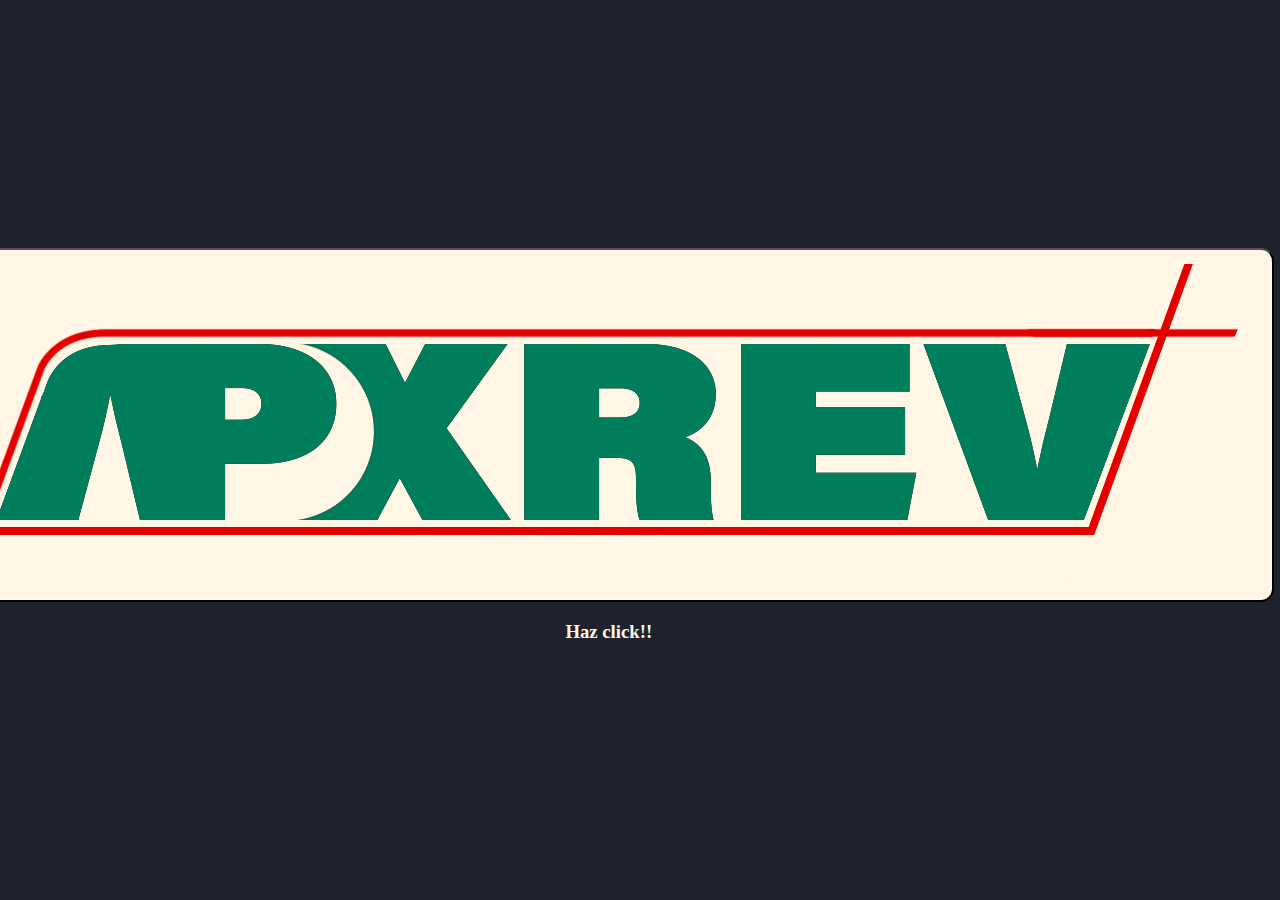
==== index.html @ b7cca94f "V1" ====
<!DOCTYPE html>
<html lang="es">

<head>
    <meta charset="UTF-8">
    <meta name="viewport" content="width=device-width, initial-scale=1.0">
    <title>ApexRev</title>
    <!--Enlazo los estilos-->
    <link rel="stylesheet" href="styles/styles_index.css">
    <!--Icono-->
    <link rel="icon" href="images/favicon-apex.png" type="image/x-icon">
</head>

<body>
    <!--Boton para llevar a la pagina principal-->
    <div class="contenedora">
        <div class="welcome">
            <button class="btn">
                <a href="login.html"><img class="apxrev" src="images/index-m/APXREV V1.png"></a>
            </button>
            <h3>
                Haz click!!
            </h3>


        </div>
    </div>
</body>

</html>
---- styles/styles_index.css ----
* {
    margin: 0;
    padding:0;
  }
    
  body {background-color: #1F222C;}

  
  .contenedora {
    display: flex;
    flex-direction: column;
    width: 92vw;
    height: 99vh;
    margin-left:20px;
    margin-right:20px;
    align-items: center;
    justify-content: center;
    background-color: #1f222c ;   
}

.btn {
  position: relative;
  text-transform: uppercase;
  text-decoration: none;
  padding: 1em 2.5em;
  display: inline-block;
  border-radius: 1em;
  transition: all .2s;
  font-family: inherit;
  color: black;
  background-color: #fff6e6;
 }
 
 .btn:hover {
  transform: translateY(-3px);
  box-shadow: 0 10px 20px rgba(0, 0, 0, 0.2);
  border:0;
 }
 
 .btn:active {
  transform: translateY(5px);
  box-shadow: 0 5px 10px rgba(0, 0, 0, 0.2);
 }
 
 .btn::after {
  content: "";
  display: inline-block;
  height: 100%;
  width: 100%;
  border-radius: 1em;
  position: absolute;
  top: 0;
  left: 0;
  z-index: -1;
  transition: all .4s;
  border:0;
 }
 
 .btn::after {
  background-color: #fff6e6;
  border:0;
 }
 
 .btn:hover::after {
  transform: scaleX(1.1) scaleY(1.1);
  opacity: 0;
  border:0;
 }

 h3{
  display: flex;
  justify-content: center;
  margin-top:1em;
  color:#fff6e6;
 }

 @media only screen and (max-width:768px) {
  .apxrev{
    width: 80vw;
    height: 20vh;
    border:none;
  }

 }
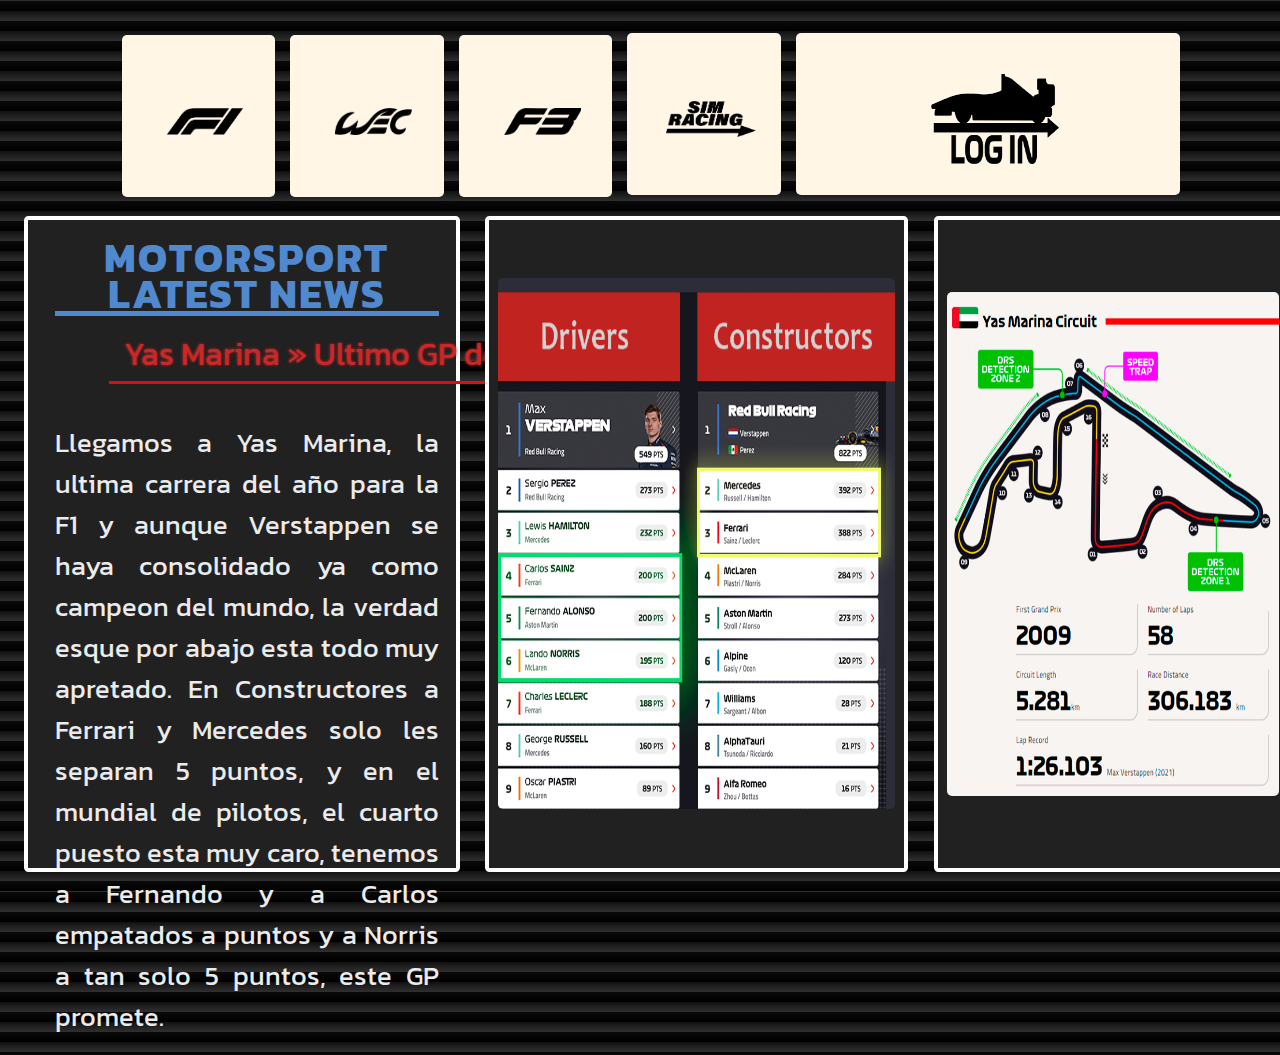
==== commit 2b225658: "Pagina nueva" ====
--- a/index.html
+++ b/index.html
@@ -2,29 +2,81 @@
 <html lang="es">
 
 <head>
-    <meta charset="UTF-8">
-    <meta name="viewport" content="width=device-width, initial-scale=1.0">
-    <title>ApexRev</title>
-    <!--Enlazo los estilos-->
-    <link rel="stylesheet" href="styles/styles_index.css">
-    <!--Icono-->
-    <link rel="icon" href="images/favicon-apex.png" type="image/x-icon">
+  <meta charset="UTF-8">
+  <meta name="viewport" content="width=device-width, initial-scale=1.0">
+  <title>ApexRev</title>
+  <!--Enlazo los estilos-->
+  <link rel="stylesheet" href="styles/styles_index.css">
+  <!--Icono-->
+  <link rel="icon" href="images/favicon-apex.png" type="image/x-icon">
+  <!--Utilizo fuente de Google Fonts-->
+  <link rel="preconnect" href="https://fonts.googleapis.com">
+  <link rel="preconnect" href="https://fonts.gstatic.com" crossorigin>
+  <link href="https://fonts.googleapis.com/css2?family=Kanit:wght@400&display=swap" rel="stylesheet">
+
 </head>
 
 <body>
-    <!--Boton para llevar a la pagina principal-->
-    <div class="contenedora">
-        <div class="welcome">
-            <button class="btn">
-                <a href="login.html"><img class="apxrev" src="images/index-m/APXREV V1.png"></a>
+  <!--Página principal-->
+  <div class="contenedorb">
+    <header class="contenedorcabecera">
+      <div class="contenedormenu">
+        <div class="main">
+          <div class="up">
+            <!--Botonera para navegar-->
+            <a href="f1.html">
+              <button class="card1">
+                <img class="f1" src="images/F1.png">
+              </button>
+            </a>
+          </div>
+          <a href="wec.html">
+            <button class="card6">
+              <img class="wec" src="images/WEC.png">
             </button>
-            <h3>
-                Haz click!!
-            </h3>
-
-
+          </a>
+          <div class="down">
+            <a href="f3.html">
+              <button class="card3">
+                <img class="f3" src="images/F3.png">
+              </button>
+            </a>
+            <div class="down">
+              <a href="simracing.html">
+                <button class="card4">
+                  <img class="sim" src="images/SIMRACING.png">
+                </button>
+              </a>
+              <!--Boton para logear-->
+              <a href="login.html">
+                <button class="card5">
+                  <img class="apxrevmini" src="images/APXREV MINI.png">
+                </button>
+              </a>
+            </div>
+          </div>
         </div>
+    </header>
+    <!--Parte principal de la pagina, donde van las fotos y los articulos-->
+    <div class="pagnews">
+      <section class="news">
+        <div class="titulonews">MOTORSPORT LATEST NEWS</div>
+        <div class="tituloarticulo">
+          Yas Marina » Ultimo GP del año
+        </div>
+        <div class="articulo">
+          Llegamos a Yas Marina, la ultima carrera del año para la F1 y aunque Verstappen se haya
+          consolidado ya como campeon del mundo, la verdad esque por abajo esta todo muy apretado.
+          En Constructores a Ferrari y Mercedes solo les separan 5 puntos, y en el mundial de pilotos,
+          el cuarto puesto esta muy caro, tenemos a Fernando y a Carlos empatados a puntos y a Norris a
+          tan solo 5 puntos, este GP promete.
+        </div>
+      </section>
+      <!--Imagenes-->
+      <section class="news"><img class="standings" src="images/inicio-m/standings.png"></section>
+      <section class="news"><img class="marina" src="images/inicio-m/marinaly.png"></section>
     </div>
+  </div>
 </body>
 
 </html>--- a/styles/styles_index.css
+++ b/styles/styles_index.css
@@ -1,85 +1,573 @@
+/*Decoracion de la página, medidas, y responsive*/
 
 * {
-    margin: 0;
-    padding:0;
-  }
-    
-  body {background-color: #1F222C;}
-
-  
-  .contenedora {
+  margin: 0;
+  padding: 0;
+}
+
+body {
+  width: 100%;
+  height: 100%;
+  background: repeating-linear-gradient(0deg, #000000, #090909 10px, #303030 1px, #111111 20px);
+}
+
+
+.contenedorb {
+  display: flex;
+  width: 97vw;
+  height: 99vh;
+  flex-direction: column;
+}
+
+.contenedorcabecera {
+  display: flex;
+  justify-content: center;
+  align-items: center;
+  height: 20vh;
+  width: 97vw;
+  padding-bottom: 5px;
+  margin-top: 2vh;
+}
+
+.contenedormenu {
+  display: flex;
+  justify-content: center;
+  align-items: center;
+  font-family: 'Acumin', sans-serif;
+  font-size: 150px;
+  color: #ffffff;
+  width: 90vw;
+  height: 20vh;
+  margin-left: 0.4em;
+  margin-top: 0.2em;
+}
+
+.main {
+  display: flex;
+  flex-direction: row;
+  gap: 0.1em;
+}
+
+.up {
+  display: flex;
+  flex-direction: row;
+  gap: 0.1em;
+}
+
+.down {
+  display: flex;
+  flex-direction: row;
+  gap: 0.1em
+}
+
+.card1 {
+  width: 12vw;
+  height: 18vh;
+  outline: none;
+  border: none;
+  background: #fff6e6;
+  box-shadow: rgba(50, 50, 93, 0.25) 0px 2px 5px -1px, rgba(0, 0, 0, 0.3) 0px 1px 3px -1px;
+  transition: .2s ease-in-out;
+  border-radius: 5px;
+}
+
+.f1 {
+  width: 6vw;
+  height: 3vh;
+  margin-top: 1em;
+  margin-left: 1em;
+}
+
+.card3 {
+  width: 12vw;
+  height: 18vh;
+  outline: none;
+  border: none;
+  background: #fff6e6;
+  box-shadow: #32325d40 0px 2px 5px -1px, rgba(0, 0, 0, 0.3) 0px 1px 3px -1px;
+  transition: .2s ease-in-out;
+  border-radius: 5px;
+
+}
+
+.f3 {
+  width: 6vw;
+  height: 3vh;
+  margin-top: 1em;
+  margin-left: 1em;
+}
+
+.card4 {
+  width: 12vw;
+  height: 18vh;
+  outline: none;
+  border: none;
+  background: #fff6e6;
+  box-shadow: rgba(50, 50, 93, 0.25) 0px 2px 5px -1px, rgba(0, 0, 0, 0.3) 0px 1px 3px -1px;
+  transition: .2s ease-in-out;
+  border-radius: 5px;
+  margin-top: 4vh
+}
+
+.sim {
+  width: 7vw;
+  height: 4vh;
+  margin-top: 1em;
+  margin-left: 1em;
+}
+
+.card6 {
+  width: 12vw;
+  height: 18vh;
+  outline: none;
+  border: none;
+  background: #fff6e6;
+  box-shadow: rgba(50, 50, 93, 0.25) 0px 2px 5px -1px, rgba(0, 0, 0, 0.3) 0px 1px 3px -1px;
+  transition: .2s ease-in-out;
+  border-radius: 5px;
+
+}
+
+.wec {
+  width: 6vw;
+  height: 3vh;
+  margin-top: 1em;
+  margin-left: 1em;
+}
+
+.card5 {
+  width: 30vw;
+  height: 18vh;
+  outline: none;
+  border: none;
+  margin-top: 4vh;
+  background: #fff6e6;
+  box-shadow: rgba(50, 50, 93, 0.25) 0px 2px 5px -1px, rgba(0, 0, 0, 0.3) 0px 1px 3px -1px;
+  transition: .2s ease-in-out;
+  border-radius: 5px;
+}
+
+.apxrevmini {
+  width: 10vw;
+  height: 10vh;
+  margin-top: 1em;
+  margin-left: 1em;
+}
+
+.card1:hover {
+  cursor: pointer;
+  scale: 1.02;
+  background-color: #ff1d01;
+  box-shadow: #ff1d01 0 0 10px 0;
+  border: 2px solid white;
+}
+
+.card1:active {
+  cursor: pointer;
+  scale: 1.1;
+  background-color: #ff1d01;
+}
+
+.card2:hover {
+  cursor: pointer;
+  scale: 1.02;
+  background-color: #0090d0;
+  box-shadow: #0090d0 0 0 10px 0;
+  border: 2px solid white;
+}
+
+.card2:active {
+  cursor: pointer;
+  scale: 1.1;
+  background-color: #0090d0;
+}
+
+.card3:hover {
+  cursor: pointer;
+  scale: 1.02;
+  background-color: #d00000;
+  box-shadow: #d00000 0 0 10px 0;
+  border: 2px solid white;
+}
+
+.card3:active {
+  cursor: pointer;
+  scale: 1.1;
+  background-color: #d00000;
+
+}
+
+.card4:hover {
+  cursor: pointer;
+  scale: 1.02;
+  background-color: #e9cb24;
+  box-shadow: #e9cb24 0 0 10px 0;
+  border: 2px solid white;
+
+}
+
+.card4:active {
+  cursor: pointer;
+  scale: 1.1;
+  background-color: #e9cb24;
+}
+
+.card6:hover {
+  cursor: pointer;
+  scale: 1.02;
+  background-color: #0046ac;
+  box-shadow: #0046ac 0 0 10px 0;
+  border: 2px solid white;
+
+}
+
+.card6:active {
+  cursor: pointer;
+  scale: 1.1;
+  background-color: #0046ac;
+}
+
+.card5:hover {
+  cursor: pointer;
+  scale: 1.02;
+  background-color: #0090d0;
+  box-shadow: #0090d0 0 0 10px 0;
+  border: 2px solid white;
+}
+
+.card5:active {
+  cursor: pointer;
+  scale: 1.1;
+  background-color: #999999;
+}
+
+.pagnews {
+  display: flex;
+  flex-direction: row;
+  width: 97vw;
+  height: 80vh;
+  margin-left: 0.7em;
+
+}
+
+.news {
+  display: flex;
+  flex-direction: row;
+  margin: 0.8em;
+  width: 32vw;
+  height: 70vh;
+  padding: 1vh;
+  flex-direction: column;
+  border: 0.5vh solid white;
+  border-radius: 0.5vh;
+  background-color: rgb(33, 33, 33);
+}
+
+.titulonews {
+  display: flex;
+  justify-content: center;
+  align-items: center;
+  text-align: center;
+  line-height: 4vh;
+  border-bottom: 5px solid #5189cf;
+  height: 10vh;
+  width: 30vw;
+  font-size: 4.6vh;
+  letter-spacing: 2px;
+  font-family: 'Kanit', 'Sans-serif';
+  font-weight: bold;
+  color: #5189cf;
+  margin-bottom: 10px;
+  margin-top: 10px;
+  margin-left: 2vh;
+}
+
+.tituloarticulo {
+  display: flex;
+  justify-content: center;
+  align-items: center;
+  border-bottom: 3px solid #df0d0d;
+  padding: 5px;
+  height: 5vh;
+  width: 52vh;
+  font-size: 3.6vh;
+  color: #ca2828;
+  text-shadow: 0 0 3px;
+  font-family: 'Kanit', 'Sans-serif';
+  margin-left: 8vh;
+
+}
+
+.articulo {
+  display: flex;
+  justify-content: left;
+  margin-top: 20px;
+  font-family: 'Kanit', 'Sans-serif';
+  height: 72vh;
+  width: 30vw;
+  font-size: 3vh;
+  text-align: justify;
+  color: #ebebeb;
+  padding: 2vh;
+}
+
+a {
+  text-decoration: none;
+  margin-top: -50px;
+}
+
+.standings {
+  display: flex;
+  width: 31vw;
+  height: 59vh;
+  margin: auto;
+  border-radius: 5px;
+}
+
+.marina {
+  display: flex;
+  width: 26vw;
+  height: 56vh;
+  margin: auto;
+  border-radius: 5px;
+}
+
+/*Adaptado para moviles*/
+@media only screen and (max-width:768px) {
+
+  .contenedorb {
+    width: 100%;
+    height: 100%;
+    background: repeating-linear-gradient(0deg, #000000, #090909 10px, #303030 1px, #111111 20px);
+  }
+
+  .contenedorcabecera {
+    height: 50vh;
+    width: 96vw;
+    margin-top: 0em;
+  }
+
+  .contenedormenu {
+    margin-top: -1em;
+    margin-bottom: 20vh;
+    width: 97vw;
+    height: 20vh;
+    margin-left: 0em;
+  }
+
+  .card1,
+  .card3,
+  .card4 {
+    margin-right: 0em;
+    width: 17vw;
+    height: 16vh;
+    margin-top: 15vh;
+  }
+
+  .card6 {
+    margin-right: 0em;
+    width: 17vw;
+    height: 16vh;
+    margin-top: 15vh;
+  }
+
+  .card5 {
+    margin-top: 15vh;
+    width: 17vw;
+    height: 16vh;
+  }
+
+  .apxrevmini {
+    width: 12vw;
+    height: 6vh;
+    margin-top: 1em;
+    margin-left: 1em;
+  }
+
+  .f1 {
+    width: 7vw;
+    height: 3vh;
+  }
+
+
+  .f3 {
+    width: 8vw;
+    height: 3vh;
+  }
+
+  .wec {
+    width: 9.5vw;
+    height: 4vh;
+  }
+
+  .sim {
+    width: 8vw;
+    height: 4vh;
+  }
+
+
+  .pagnews {
     display: flex;
     flex-direction: column;
-    width: 92vw;
-    height: 99vh;
-    margin-left:20px;
-    margin-right:20px;
-    align-items: center;
+    width: 97vw;
+    height: 80vh;
+    margin-top: -30vh;
+    margin-left: 0em;
+  }
+
+  .news {
+    border: 0;
+    margin-left: 0.5em;
+    width: 93vw;
+    height: 73vh;
+    flex-direction: column;
+    border: 2px solid white;
+    padding-bottom: 1em;
+  }
+
+  .titulonews {
+    margin-left: 5em;
+    height: 10vh;
+    width: 45vw;
+    font-size: 4vh;
+    letter-spacing: 5px;
+    padding-bottom: 5px;
+    margin-bottom: 0;
+  }
+
+  .articulo {
+    display: flex;
     justify-content: center;
-    background-color: #1f222c ;   
-}
-
-.btn {
-  position: relative;
-  text-transform: uppercase;
-  text-decoration: none;
-  padding: 1em 2.5em;
-  display: inline-block;
-  border-radius: 1em;
-  transition: all .2s;
-  font-family: inherit;
-  color: black;
-  background-color: #fff6e6;
- }
- 
- .btn:hover {
-  transform: translateY(-3px);
-  box-shadow: 0 10px 20px rgba(0, 0, 0, 0.2);
-  border:0;
- }
- 
- .btn:active {
-  transform: translateY(5px);
-  box-shadow: 0 5px 10px rgba(0, 0, 0, 0.2);
- }
- 
- .btn::after {
-  content: "";
-  display: inline-block;
-  height: 100%;
-  width: 100%;
-  border-radius: 1em;
-  position: absolute;
-  top: 0;
-  left: 0;
-  z-index: -1;
-  transition: all .4s;
-  border:0;
- }
- 
- .btn::after {
-  background-color: #fff6e6;
-  border:0;
- }
- 
- .btn:hover::after {
-  transform: scaleX(1.1) scaleY(1.1);
-  opacity: 0;
-  border:0;
- }
-
- h3{
-  display: flex;
-  justify-content: center;
-  margin-top:1em;
-  color:#fff6e6;
- }
-
- @media only screen and (max-width:768px) {
-  .apxrev{
+    margin-top: 20px;
+    font-family: 'Kanit', 'Sans-serif';
+    height: 72vh;
+    width: 90vw;
+    font-size: 3vh;
+    text-align: justify;
+    flex-direction: column;
+    color: #d1d1d1;
+  }
+
+  .standings {
     width: 80vw;
+    height: 57vh;
+  }
+
+  .marina {
+    width: 75vw;
+    height: 60vh;
+  }
+}
+
+/*Adaptado para tablets*/
+@media only screen and (min-width:768px) and (max-width:1024px) {
+
+  .contenedorb {
+    width: 100%;
+    height: 100%;
+    background: repeating-linear-gradient(0deg, #000000, #090909 10px, #303030 1px, #111111 20px);
+  }
+
+  .contenedorcabecera {
+    height: 50vh;
+    width: 96vw;
+    margin-top: 0em;
+
+  }
+
+  .contenedormenu {
+    margin-top: -1em;
+    margin-bottom: 20vh;
+    width: 97vw;
     height: 20vh;
-    border:none;
-  }
-
- }+    margin-left: 0em;
+  }
+
+  .card1,
+  .card3,
+  .card4 {
+    margin-right: 0em;
+    width: 17vw;
+    height: 16vh;
+    margin-top: 15vh;
+  }
+
+  .card6 {
+    margin-right: 0em;
+    width: 17vw;
+    height: 16vh;
+    margin-top: 15vh;
+  }
+
+  .card5 {
+    margin-top: 15vh;
+    width: 17vw;
+    height: 16vh;
+  }
+
+  .apxrevmini {
+    width: 12vw;
+    height: 6vh;
+    margin-top: 1em;
+    margin-left: 1em;
+  }
+
+  .f1,
+  .f3 {
+    width: 8vw;
+    height: 3vh;
+  }
+
+  .wec {
+    width: 9vw;
+    height: 3vh;
+  }
+
+  .pagnews {
+    display: flex;
+    flex-direction: column;
+    width: 97vw;
+    height: 80vh;
+    margin-top: -30vh;
+    margin-left: 0;
+  }
+
+  .news {
+    width: 93vw;
+    height: 73vh;
+    border: 2px solid white;
+
+  }
+
+  .titulonews {
+    height: 10vh;
+    width: 45vw;
+    font-size: 4vh;
+    letter-spacing: 5px;
+    padding-bottom: 5px;
+    margin-bottom: 2vh;
+  }
+
+  .tituloarticulo {
+    margin: 0;
+  }
+
+  .articulo {
+    display: flex;
+    height: 72vh;
+    width: 90vw;
+    font-size: 3.8vh;
+    text-align: justify;
+    color: #d1d1d1;
+  }
+
+  .standings {
+    width: 65vw;
+    height: 60vh;
+  }
+
+  .marina {
+    width: 65vw;
+    height: 60vh;
+  }
+}